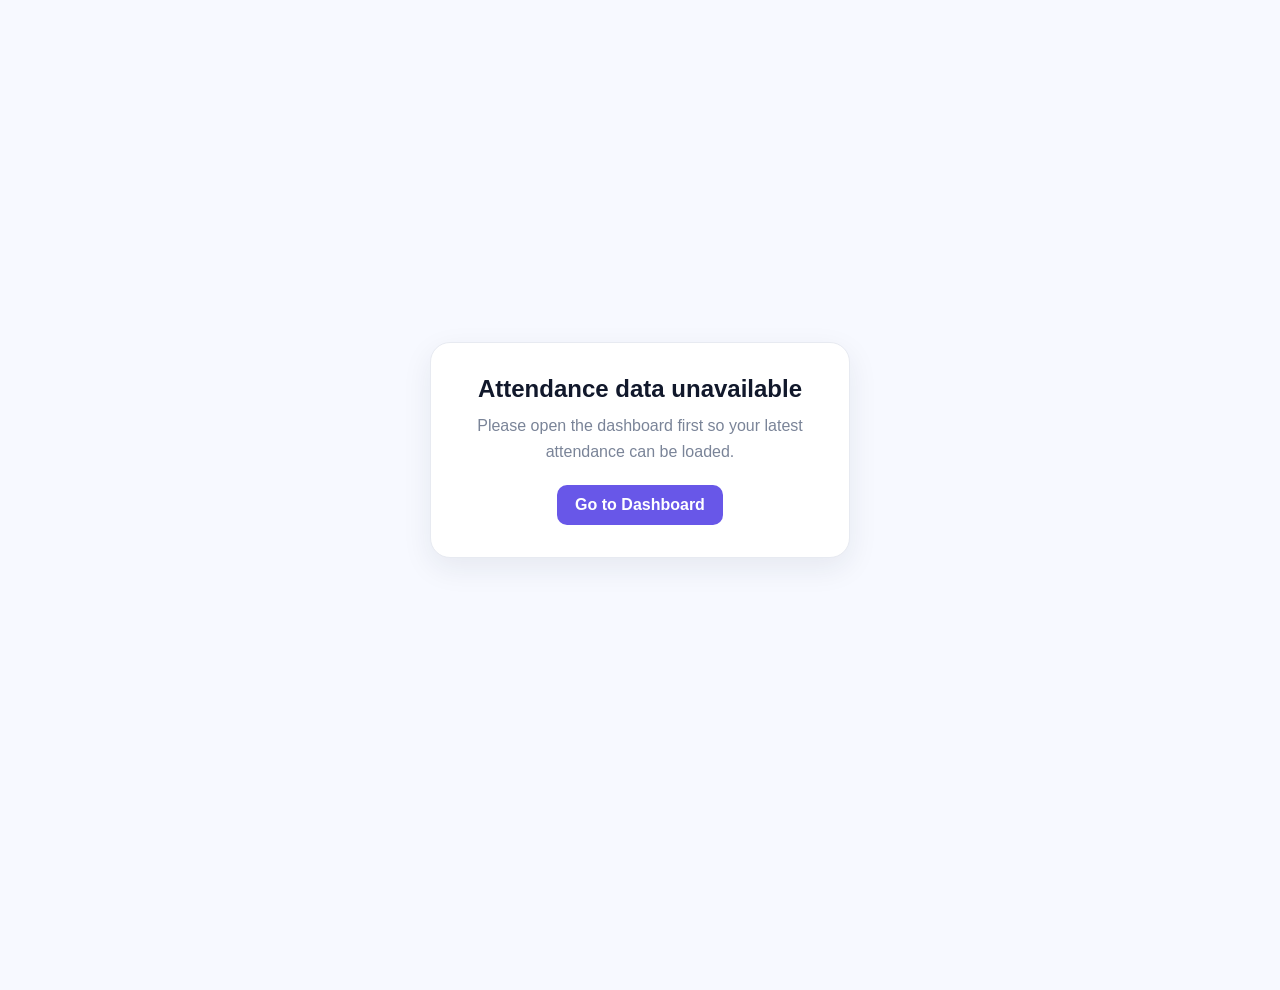
==== frontend/calculator.html @ 7260fb50 "Initial commit - SCCE Attendance" ====
<!DOCTYPE html>
<html lang="en">

<head>

    <meta charset="UTF-8">

    <meta
        name="viewport"
        content="width=device-width, initial-scale=1.0"
    >

    <title>Attendance Calculator | SCCE</title>

    <link
        rel="stylesheet"
        href="./css/calculator.css"
    >

</head>


<body>

    <div class="calculator-page">


        <!-- ==========================================
             HEADER
        =========================================== -->

        <header class="topbar">

            <div class="brand">

                <div class="brand-icon">
                    🎓
                </div>

                <div>

                    <div class="brand-name">
                        SCCE
                    </div>

                    <div class="brand-subtitle">
                        Attendance
                    </div>

                </div>

            </div>


            <div class="student-mini">

                <div class="avatar">
                    V
                </div>

                <div>

                    <strong id="studentName">
                        Student
                    </strong>

                    <small id="hallTicket">
                        ---
                    </small>

                </div>

            </div>

        </header>


        <!-- ==========================================
             MAIN
        =========================================== -->

        <main class="content">


            <!-- ======================================
                 PAGE HEADING
            ======================================= -->

            <section class="page-heading">

                <div class="calculator-icon">
                    🧮
                </div>

                <div>

                    <h1>
                        Attendance Calculator
                    </h1>

                    <p>
                        See how your attendance changes.
                    </p>

                </div>

            </section>


            <!-- ======================================
                 TARGET
            ======================================= -->

            <section class="card target-card">

                <div class="section-icon purple">
                    🎯
                </div>

                <div class="section-content">

                    <h2>
                        Choose your target attendance
                    </h2>

                    <p>
                        I want to maintain at least
                    </p>

                    <select id="targetSelect">

                        <option value="65">
                            65% — Minimum required
                        </option>

                        <option value="70">
                            70%
                        </option>

                        <option value="75">
                            75%
                        </option>

                        <option value="80">
                            80%
                        </option>

                        <option value="85">
                            85%
                        </option>

                        <option value="90">
                            90%
                        </option>

                    </select>

                </div>

            </section>


            <!-- ======================================
                 CURRENT ATTENDANCE
            ======================================= -->

            <section class="card current-card">

                <div class="percentage-circle">

                    <div>

                        <strong id="currentPercentage">
                            0%
                        </strong>

                        <span>
                            Current<br>
                            Attendance
                        </span>

                    </div>

                </div>


                <div class="current-info">

                    <div class="stat-box green-box">

                        <strong id="attendedCount">
                            0
                        </strong>

                        <span>
                            Classes Attended
                        </span>

                    </div>


                    <div class="stat-box purple-box">

                        <strong id="conductedCount">
                            0
                        </strong>

                        <span>
                            Total Conducted
                        </span>

                    </div>


                    <div
                        class="status-box"
                        id="targetStatus"
                    >
                        Checking...
                    </div>

                </div>

            </section>


            <!-- ======================================
                 TARGET RESULT
            ======================================= -->

            <section class="card target-result-card">

                <div class="section-icon orange">
                    🚩
                </div>

                <div class="target-result-content">

                    <h2>
                        Classes needed to reach target
                    </h2>

                    <p>
                        How many more classes do you need
                        to attend?
                    </p>

                    <div
                        class="big-result"
                        id="classesNeeded"
                    >
                        0 classes
                    </div>

                    <div
                        class="result-message"
                        id="targetMessage"
                    >
                        ---
                    </div>

                </div>

            </section>


            <!-- ======================================
                 WHAT IF ATTEND
            ======================================= -->

            <section class="card scenario-card attend-card">

                <div class="scenario-header">

                    <div class="section-icon green">
                        ↗
                    </div>

                    <div>

                        <h2>
                            What if I attend?
                        </h2>

                        <p>
                            See your new attendance.
                        </p>

                    </div>

                </div>


                <div class="scenario-body">

                    <div class="select-area">

                        <label>
                            Upcoming classes
                        </label>

                        <select id="attendSelect">

                            <option value="1">
                                1
                            </option>

                            <option value="2">
                                2
                            </option>

                            <option
                                value="3"
                                selected
                            >
                                3
                            </option>

                            <option value="4">
                                4
                            </option>

                            <option value="5">
                                5
                            </option>

                            <option value="6">
                                6
                            </option>

                            <option value="7">
                                7
                            </option>

                            <option value="8">
                                8
                            </option>

                            <option value="9">
                                9
                            </option>

                            <option value="10">
                                10
                            </option>

                        </select>

                        <span>
                            classes
                        </span>

                    </div>


                    <div class="scenario-result green-result">

                        <span>
                            Your new attendance
                        </span>

                        <strong id="attendResult">
                            0%
                        </strong>

                        <small id="attendChange">
                            +0%
                        </small>

                    </div>

                </div>

            </section>


            <!-- ======================================
                 WHAT IF MISS
            ======================================= -->

            <section class="card scenario-card miss-card">

                <div class="scenario-header">

                    <div class="section-icon red">
                        ↘
                    </div>

                    <div>

                        <h2>
                            What if I miss?
                        </h2>

                        <p>
                            See your new attendance.
                        </p>

                    </div>

                </div>


                <div class="scenario-body">

                    <div class="select-area">

                        <label>
                            Upcoming classes
                        </label>

                        <select id="missSelect">

                            <option
                                value="1"
                                selected
                            >
                                1
                            </option>

                            <option value="2">
                                2
                            </option>

                            <option value="3">
                                3
                            </option>

                            <option value="4">
                                4
                            </option>

                            <option value="5">
                                5
                            </option>

                            <option value="6">
                                6
                            </option>

                            <option value="7">
                                7
                            </option>

                            <option value="8">
                                8
                            </option>

                            <option value="9">
                                9
                            </option>

                            <option value="10">
                                10
                            </option>

                        </select>

                        <span>
                            classes
                        </span>

                    </div>


                    <div class="scenario-result red-result">

                        <span>
                            Your new attendance
                        </span>

                        <strong id="missResult">
                            0%
                        </strong>

                        <small id="missChange">
                            -0%
                        </small>

                    </div>

                </div>

            </section>


            <!-- ======================================
                 CUSTOM SCENARIO
            ======================================= -->

            <section class="card custom-card">

                <div class="scenario-header">

                    <div class="section-icon blue">
                        🧮
                    </div>

                    <div>

                        <h2>
                            Custom scenario
                        </h2>

                        <p>
                            Try your own combination.
                        </p>

                    </div>

                </div>


                <div class="custom-controls">

                    <div>

                        <label>
                            Attend
                        </label>

                        <select id="customAttend">

                            <option value="0">
                                0
                            </option>

                            <option value="1">
                                1
                            </option>

                            <option value="2">
                                2
                            </option>

                            <option value="3">
                                3
                            </option>

                            <option value="4">
                                4
                            </option>

                            <option
                                value="5"
                                selected
                            >
                                5
                            </option>

                            <option value="6">
                                6
                            </option>

                            <option value="7">
                                7
                            </option>

                            <option value="8">
                                8
                            </option>

                            <option value="9">
                                9
                            </option>

                            <option value="10">
                                10
                            </option>

                        </select>

                    </div>


                    <div>

                        <label>
                            Miss
                        </label>

                        <select id="customMiss">

                            <option value="0">
                                0
                            </option>

                            <option value="1">
                                1
                            </option>

                            <option
                                value="2"
                                selected
                            >
                                2
                            </option>

                            <option value="3">
                                3
                            </option>

                            <option value="4">
                                4
                            </option>

                            <option value="5">
                                5
                            </option>

                            <option value="6">
                                6
                            </option>

                            <option value="7">
                                7
                            </option>

                            <option value="8">
                                8
                            </option>

                            <option value="9">
                                9
                            </option>

                            <option value="10">
                                10
                            </option>

                        </select>

                    </div>

                </div>


                <div class="custom-result">

                    <span>
                        New attendance
                    </span>

                    <strong id="customResult">
                        0%
                    </strong>

                    <small id="customChange">
                        +0%
                    </small>

                </div>

            </section>


            <!-- ======================================
                 FOOTER MESSAGE
            ======================================= -->

            <div class="calculator-note">

                💡

                <span>
                    Your calculations are based on your
                    current attendance.
                </span>

            </div>


        </main>


        <!-- ==========================================
             STUDENT NAVIGATION
        =========================================== -->

        <nav
            class="bottom-nav"
            aria-label="Student navigation"
        >

            <a href="student.html">

                <span>
                    🏡
                </span>

                Dashboard

            </a>


            <a
                href="calculator.html"
                class="active"
                aria-current="page"
            >

                <span>
                    📊
                </span>

                Calculator

            </a>

        </nav>


    </div>


    <script
        src="./js/calculator.js"
    ></script>


</body>

</html>
---- frontend/css/calculator.css ----
/* =========================================================
   SCCE ATTENDANCE
   CALCULATOR
========================================================= */

* {
    margin: 0;
    padding: 0;
    box-sizing: border-box;
}


:root {

    --bg: #f7f9ff;

    --surface: #ffffff;

    --surface-2: #fafbff;

    --border: #e7eaf1;

    --text: #172033;

    --heading: #11182b;

    --muted: #7a8498;

    --accent: #6857e8;

    --accent-light: #8a7bed;

    --accent-soft: #f0edff;

    --success: #16a875;

    --success-soft: #e9faf3;

    --danger: #dc5964;

    --danger-soft: #fff0f2;

    --orange: #c48727;

    --orange-soft: #fff4dc;

    --blue: #4b7bec;

    --blue-soft: #edf3ff;
}


body {

    min-height: 100vh;

    background:
        radial-gradient(
            circle at 5% 5%,
            rgba(104, 87, 232, 0.07),
            transparent 28%
        ),
        radial-gradient(
            circle at 95% 15%,
            rgba(59, 130, 246, 0.06),
            transparent 28%
        ),
        var(--bg);

    color: var(--text);

    font-family:
        Inter,
        ui-sans-serif,
        system-ui,
        -apple-system,
        BlinkMacSystemFont,
        "Segoe UI",
        sans-serif;

    -webkit-font-smoothing: antialiased;

    padding-bottom: 90px;
}


/* =========================================================
   PAGE
========================================================= */

.calculator-page {

    width: 100%;

    max-width: 1050px;

    margin: auto;

    padding:
        28px
        24px
        40px;
}


/* =========================================================
   TOPBAR
========================================================= */

.topbar {

    display: flex;

    align-items: center;

    justify-content: space-between;

    padding-bottom: 25px;

    border-bottom:
        1px solid var(--border);
}


.brand {

    display: flex;

    align-items: center;

    gap: 12px;
}


.brand-icon {

    width: 40px;
    height: 40px;

    display: flex;

    align-items: center;
    justify-content: center;

    border-radius: 12px;

    background:
        linear-gradient(
            135deg,
            #eeeaff,
            #e5e1ff
        );

    font-size: 19px;

    box-shadow:
        0 6px 18px
        rgba(104, 87, 232, 0.10);
}


.brand-name {

    color: #151b2d;

    font-size: 15px;

    font-weight: 750;
}


.brand-subtitle {

    margin-top: 2px;

    color: #8790a3;

    font-size: 11px;
}


/* =========================================================
   STUDENT
========================================================= */

.student-mini {

    display: flex;

    align-items: center;

    gap: 9px;
}


.student-mini strong {

    display: block;

    color: var(--heading);

    font-size: 13px;
}


.student-mini small {

    display: block;

    margin-top: 2px;

    color: var(--muted);

    font-size: 10px;
}


.avatar {

    width: 36px;
    height: 36px;

    display: flex;

    align-items: center;
    justify-content: center;

    border-radius: 50%;

    background:
        linear-gradient(
            135deg,
            #7565ed,
            #5746d9
        );

    color: white;

    font-size: 13px;

    font-weight: 800;
}


/* =========================================================
   CONTENT
========================================================= */

.content {

    padding-top: 38px;
}


/* =========================================================
   PAGE HEADING
========================================================= */

.page-heading {

    display: flex;

    align-items: center;

    gap: 14px;

    margin-bottom: 25px;
}


.calculator-icon {

    width: 48px;
    height: 48px;

    display: flex;

    align-items: center;
    justify-content: center;

    border-radius: 14px;

    background:
        linear-gradient(
            135deg,
            #7162ed,
            #5c4bd8
        );

    color: white;

    font-size: 22px;

    box-shadow:
        0 10px 25px
        rgba(104, 87, 232, 0.18);
}


.page-heading h1 {

    color: var(--heading);

    font-size: 32px;

    line-height: 1.1;

    letter-spacing: -1.2px;

    font-weight: 850;
}


.page-heading p {

    margin-top: 5px;

    color: var(--muted);

    font-size: 14px;
}


/* =========================================================
   CARD
========================================================= */

.card {

    margin-bottom: 16px;

    padding: 22px;

    background: var(--surface);

    border:
        1px solid var(--border);

    border-radius: 20px;

    box-shadow:
        0 10px 30px
        rgba(25, 35, 65, 0.035);
}


/* =========================================================
   TARGET
========================================================= */

.target-card {

    display: flex;

    gap: 15px;

    background:
        linear-gradient(
            145deg,
            #f1eeff,
            #ffffff 70%
        );

    border-color: #e4dfff;
}


.section-icon {

    width: 40px;
    height: 40px;

    flex-shrink: 0;

    display: flex;

    align-items: center;
    justify-content: center;

    border-radius: 12px;

    font-size: 19px;
}


.section-icon.purple {

    background: var(--accent-soft);

    color: var(--accent);
}


.section-icon.green {

    background: var(--success-soft);

    color: var(--success);
}


.section-icon.red {

    background: var(--danger-soft);

    color: var(--danger);
}


.section-icon.orange {

    background: var(--orange-soft);

    color: var(--orange);
}


.section-icon.blue {

    background: var(--blue-soft);

    color: var(--blue);
}


.section-content {

    flex: 1;
}


.section-content h2,
.scenario-header h2,
.target-result-content h2 {

    color: var(--heading);

    font-size: 17px;

    font-weight: 800;
}


.section-content p,
.scenario-header p,
.target-result-content p {

    margin-top: 5px;

    color: var(--muted);

    font-size: 13px;

    line-height: 1.5;
}


select {

    width: 100%;

    margin-top: 12px;

    padding:
        12px
        14px;

    background: #ffffff;

    color: var(--text);

    border:
        1px solid #dfe3ed;

    border-radius: 11px;

    outline: none;

    font-size: 14px;

    font-weight: 650;

    cursor: pointer;
}


select:focus {

    border-color: var(--accent);

    box-shadow:
        0 0 0 3px
        rgba(104, 87, 232, 0.10);
}


/* =========================================================
   CURRENT
========================================================= */

.current-card {

    display: grid;

    grid-template-columns: 210px 1fr;

    align-items: center;

    gap: 28px;
}


.percentage-circle {

    width: 190px;
    height: 190px;

    margin: auto;

    display: flex;

    align-items: center;
    justify-content: center;

    border-radius: 50%;

    background:
        conic-gradient(
            var(--accent) 0deg,
            #7464ec 246deg,
            #e5e7f0 246deg,
            #e5e7f0 360deg
        );

    position: relative;
}


.percentage-circle::before {

    content: "";

    position: absolute;

    width: 158px;
    height: 158px;

    border-radius: 50%;

    background: white;
}


.percentage-circle > div {

    position: relative;

    z-index: 1;

    text-align: center;
}


.percentage-circle strong {

    display: block;

    color: var(--heading);

    font-size: 34px;

    letter-spacing: -1.5px;

    font-weight: 850;
}


.percentage-circle span {

    display: block;

    margin-top: 4px;

    color: var(--muted);

    font-size: 12px;

    line-height: 1.4;
}


.current-info {

    display: grid;

    grid-template-columns: 1fr 1fr;

    gap: 12px;
}


.stat-box {

    padding: 17px;

    border-radius: 15px;
}


.green-box {

    background: var(--success-soft);
}


.purple-box {

    background: var(--accent-soft);
}


.stat-box strong {

    display: block;

    color: var(--heading);

    font-size: 25px;

    font-weight: 850;
}


.stat-box span {

    display: block;

    margin-top: 3px;

    color: var(--muted);

    font-size: 11px;
}


.status-box {

    grid-column: 1 / -1;

    padding: 15px;

    border-radius: 14px;

    background: var(--success-soft);

    color: #087d58;

    font-size: 13px;

    font-weight: 700;

    text-align: center;
}


/* =========================================================
   TARGET RESULT
========================================================= */

.target-result-card {

    display: flex;

    gap: 15px;

    background:
        linear-gradient(
            145deg,
            #fffaf0,
            #ffffff
        );
}


.target-result-content {

    flex: 1;
}


.big-result {

    margin-top: 15px;

    color: var(--heading);

    font-size: 32px;

    font-weight: 850;

    letter-spacing: -1px;
}


.result-message {

    margin-top: 7px;

    color: var(--success);

    font-size: 13px;

    font-weight: 650;
}


/* =========================================================
   SCENARIOS
========================================================= */

.scenario-header {

    display: flex;

    align-items: center;

    gap: 13px;

    margin-bottom: 17px;
}


.scenario-body {

    display: grid;

    grid-template-columns: 180px 1fr;

    gap: 15px;

    align-items: center;
}


.select-area label {

    display: block;

    color: var(--muted);

    font-size: 11px;

    font-weight: 650;
}


.select-area select {

    margin-top: 7px;
}


.select-area span {

    display: block;

    margin-top: 5px;

    color: var(--muted);

    font-size: 11px;
}


.attend-card {

    background:
        linear-gradient(
            145deg,
            #f4fffb,
            #ffffff
        );

    border-color: #d7f0e6;
}


.miss-card {

    background:
        linear-gradient(
            145deg,
            #fff7f8,
            #ffffff
        );

    border-color: #f5dce0;
}


.scenario-result {

    padding: 18px;

    border-radius: 15px;

    text-align: center;
}


.green-result {

    background: var(--success-soft);
}


.red-result {

    background: var(--danger-soft);
}


.scenario-result span {

    display: block;

    color: var(--muted);

    font-size: 11px;
}


.scenario-result strong {

    display: block;

    margin-top: 4px;

    font-size: 29px;

    font-weight: 850;
}


.green-result strong {

    color: #087d58;
}


.red-result strong {

    color: var(--danger);
}


.scenario-result small {

    display: inline-block;

    margin-top: 5px;

    padding:
        4px
        9px;

    border-radius: 20px;

    font-size: 11px;

    font-weight: 750;
}


.green-result small {

    background: #d5f5e7;

    color: #087d58;
}


.red-result small {

    background: #ffe0e4;

    color: #c83e4b;
}


/* =========================================================
   CUSTOM
========================================================= */

.custom-card {

    background:
        linear-gradient(
            145deg,
            #f8faff,
            #ffffff
        );
}


.custom-controls {

    display: grid;

    grid-template-columns: 1fr 1fr;

    gap: 12px;
}


.custom-controls label {

    display: block;

    color: var(--muted);

    font-size: 11px;

    font-weight: 650;
}


.custom-controls select {

    margin-top: 7px;
}


.custom-result {

    margin-top: 15px;

    padding: 17px;

    background: var(--accent-soft);

    border-radius: 15px;

    text-align: center;
}


.custom-result span {

    display: block;

    color: var(--muted);

    font-size: 11px;
}


.custom-result strong {

    display: inline-block;

    margin-top: 3px;

    color: var(--heading);

    font-size: 30px;

    font-weight: 850;
}


.custom-result small {

    margin-left: 8px;

    color: var(--success);

    font-size: 12px;

    font-weight: 750;
}


/* =========================================================
   NOTE
========================================================= */

.calculator-note {

    display: flex;

    align-items: center;

    justify-content: center;

    gap: 8px;

    margin-top: 25px;

    padding: 14px;

    background: var(--accent-soft);

    border-radius: 14px;

    color: #7770c9;

    font-size: 11px;

    text-align: center;
}


/* =========================================================
   BOTTOM NAV
========================================================= */

.bottom-nav {

    position: fixed;

    left: 50%;

    bottom: 12px;

    transform: translateX(-50%);

    width: min(
        calc(100% - 24px),
        600px
    );

    display: grid;

    grid-template-columns:
        repeat(2, 1fr);

    padding: 7px;

    background:
        rgba(255, 255, 255, 0.94);

    border:
        1px solid var(--border);

    border-radius: 18px;

    box-shadow:
        0 12px 35px
        rgba(25, 35, 65, 0.12);

    backdrop-filter: blur(12px);

    z-index: 100;
}


.bottom-nav a {

    display: flex;

    flex-direction: column;

    align-items: center;

    justify-content: center;

    gap: 3px;

    min-height: 50px;

    border-radius: 12px;

    color: #7d8799;

    text-decoration: none;

    font-size: 9px;

    font-weight: 650;
}


.bottom-nav a span {

    font-size: 18px;
}


.bottom-nav a.active {

    background: var(--accent-soft);

    color: var(--accent);
}


/* =========================================================
   MOBILE
========================================================= */

@media (max-width: 700px) {

    .calculator-page {

        padding:
            20px
            16px
            95px;
    }


    .content {

        padding-top: 30px;
    }


    .page-heading h1 {

        font-size: 28px;
    }


    .current-card {

        grid-template-columns: 1fr;

        gap: 20px;
    }


    .percentage-circle {

        width: 170px;
        height: 170px;
    }


    .percentage-circle::before {

        width: 142px;
        height: 142px;
    }


    .current-info {

        width: 100%;
    }


    .scenario-body {

        grid-template-columns: 1fr;

    }


    .scenario-result {

        width: 100%;
    }

}


/* =========================================================
   SMALL MOBILE
========================================================= */

@media (max-width: 430px) {

    .calculator-page {

        padding:
            18px
            14px
            95px;
    }


    .topbar {

        padding-bottom: 20px;
    }


    .brand-icon {

        width: 37px;
        height: 37px;

        border-radius: 10px;

        font-size: 17px;
    }


    .brand-name {

        font-size: 14px;
    }


    .student-mini strong {

        font-size: 12px;
    }


    .student-mini small {

        font-size: 9px;
    }


    .avatar {

        width: 33px;
        height: 33px;

        font-size: 12px;
    }


    .content {

        padding-top: 26px;
    }


    .page-heading {

        gap: 11px;

        margin-bottom: 20px;
    }


    .calculator-icon {

        width: 42px;
        height: 42px;

        font-size: 19px;
    }


    .page-heading h1 {

        font-size: 25px;

        letter-spacing: -0.8px;
    }


    .page-heading p {

        font-size: 12px;
    }


    .card {

        padding: 18px;

        border-radius: 18px;
    }


    .current-info {

        grid-template-columns: 1fr 1fr;
    }


    .stat-box {

        padding: 14px;
    }


    .stat-box strong {

        font-size: 22px;
    }


    .big-result {

        font-size: 28px;
    }


    .custom-controls {

        grid-template-columns: 1fr 1fr;
    }


    .bottom-nav {

        bottom: 9px;

        width:
            calc(100% - 18px);

        border-radius: 16px;
    }

}
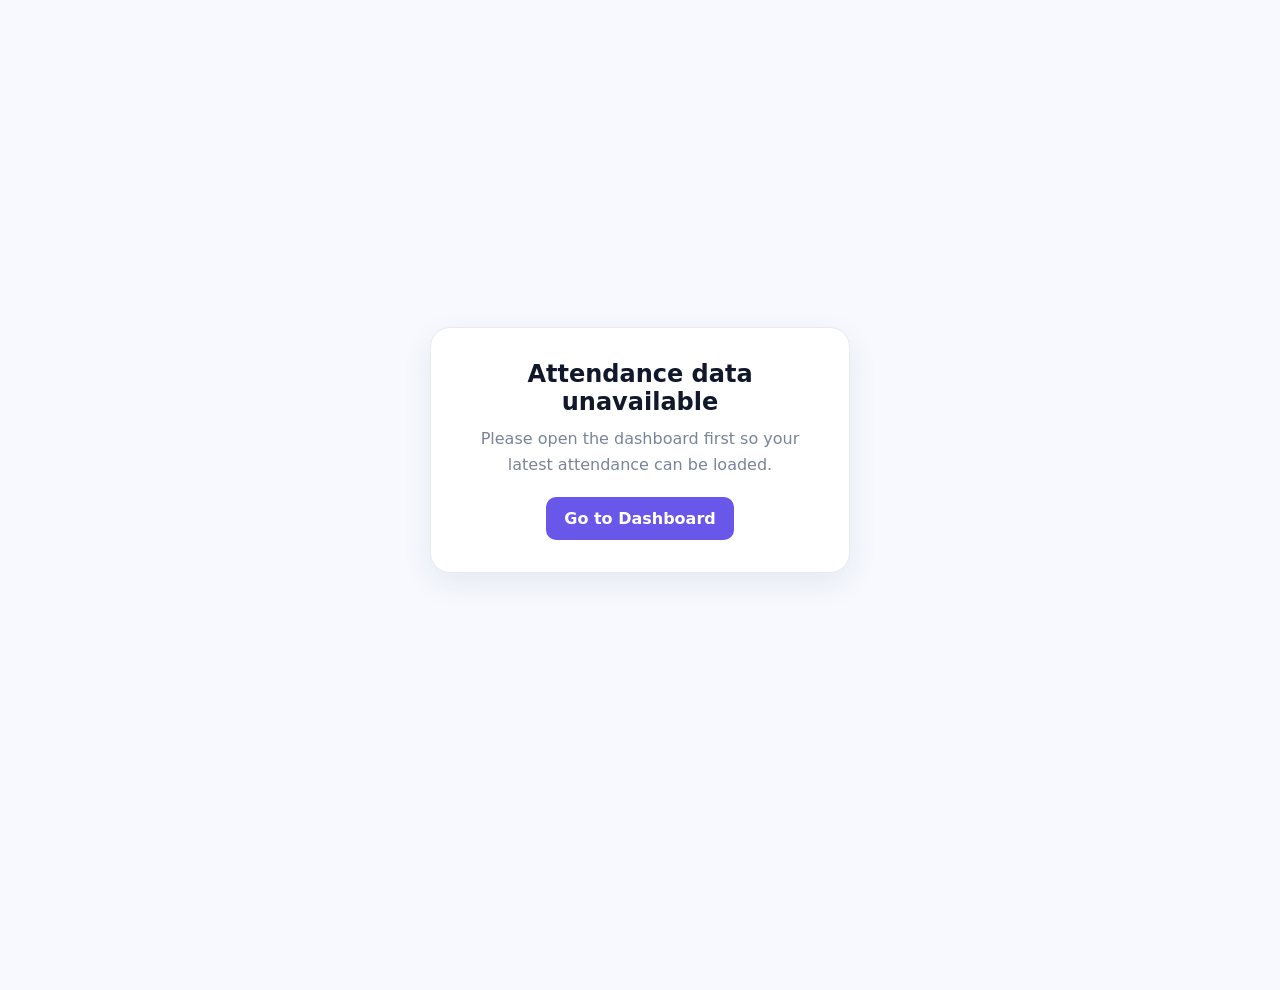
==== commit 5cdfec4e: "Prepare production SEO and PWA" ====
--- a/frontend/calculator.html
+++ b/frontend/calculator.html
@@ -4,18 +4,12 @@
 <head>
 
     <meta charset="UTF-8">
-
-    <meta
-        name="viewport"
-        content="width=device-width, initial-scale=1.0"
-    >
+    <meta name="viewport" content="width=device-width, initial-scale=1.0, viewport-fit=cover">
+    <meta name="theme-color" content="#f7f9ff">
 
     <title>Attendance Calculator | SCCE</title>
 
-    <link
-        rel="stylesheet"
-        href="./css/calculator.css"
-    >
+    <link rel="stylesheet" href="./css/calculator.css">
 
 </head>
 
@@ -24,50 +18,28 @@
 
     <div class="calculator-page">
 
-
-        <!-- ==========================================
-             HEADER
-        =========================================== -->
+        <!-- HEADER -->
 
         <header class="topbar">
 
             <div class="brand">
 
-                <div class="brand-icon">
-                    🎓
-                </div>
+                <div class="brand-icon" aria-hidden="true">🎓</div>
 
                 <div>
-
-                    <div class="brand-name">
-                        SCCE
-                    </div>
-
-                    <div class="brand-subtitle">
-                        Attendance
-                    </div>
-
+                    <div class="brand-name">SCCE</div>
+                    <div class="brand-subtitle">Attendance</div>
                 </div>
 
             </div>
 
-
             <div class="student-mini">
 
-                <div class="avatar">
-                    V
-                </div>
+                <div class="avatar" id="avatar" aria-hidden="true">S</div>
 
                 <div>
-
-                    <strong id="studentName">
-                        Student
-                    </strong>
-
-                    <small id="hallTicket">
-                        ---
-                    </small>
-
+                    <strong id="studentName">Student</strong>
+                    <small id="hallTicket">---</small>
                 </div>
 
             </div>
@@ -75,84 +47,41 @@
         </header>
 
 
-        <!-- ==========================================
-             MAIN
-        =========================================== -->
-
         <main class="content">
 
-
-            <!-- ======================================
-                 PAGE HEADING
-            ======================================= -->
+            <!-- PAGE HEADING -->
 
             <section class="page-heading">
 
-                <div class="calculator-icon">
-                    🧮
-                </div>
+                <div class="calculator-icon" aria-hidden="true">🧮</div>
 
                 <div>
-
-                    <h1>
-                        Attendance Calculator
-                    </h1>
-
-                    <p>
-                        See how your attendance changes.
-                    </p>
-
-                </div>
-
-            </section>
-
-
-            <!-- ======================================
-                 TARGET
-            ======================================= -->
+                    <h1>Attendance Calculator</h1>
+                    <p>See how your attendance changes.</p>
+                </div>
+
+            </section>
+
+
+            <!-- TARGET -->
 
             <section class="card target-card">
 
-                <div class="section-icon purple">
-                    🎯
-                </div>
+                <div class="section-icon purple" aria-hidden="true">🎯</div>
 
                 <div class="section-content">
 
-                    <h2>
-                        Choose your target attendance
-                    </h2>
-
-                    <p>
-                        I want to maintain at least
-                    </p>
-
-                    <select id="targetSelect">
-
-                        <option value="65">
-                            65% — Minimum required
-                        </option>
-
-                        <option value="70">
-                            70%
-                        </option>
-
-                        <option value="75">
-                            75%
-                        </option>
-
-                        <option value="80">
-                            80%
-                        </option>
-
-                        <option value="85">
-                            85%
-                        </option>
-
-                        <option value="90">
-                            90%
-                        </option>
-
+                    <h2>Choose your target attendance</h2>
+
+                    <p>I want to maintain at least</p>
+
+                    <select id="targetSelect" aria-label="Target attendance">
+                        <option value="65">65% — Minimum required</option>
+                        <option value="70">70%</option>
+                        <option value="75">75%</option>
+                        <option value="80">80%</option>
+                        <option value="85">85%</option>
+                        <option value="90">90%</option>
                     </select>
 
                 </div>
@@ -160,62 +89,32 @@
             </section>
 
 
-            <!-- ======================================
-                 CURRENT ATTENDANCE
-            ======================================= -->
+            <!-- CURRENT ATTENDANCE -->
 
             <section class="card current-card">
 
-                <div class="percentage-circle">
-
-                    <div>
-
-                        <strong id="currentPercentage">
-                            0%
-                        </strong>
-
-                        <span>
-                            Current<br>
-                            Attendance
-                        </span>
-
-                    </div>
-
-                </div>
-
+                <div class="percentage-circle" id="percentageCircle">
+
+                    <div>
+                        <strong id="currentPercentage">0%</strong>
+                        <span>Current<br>Attendance</span>
+                    </div>
+
+                </div>
 
                 <div class="current-info">
 
                     <div class="stat-box green-box">
-
-                        <strong id="attendedCount">
-                            0
-                        </strong>
-
-                        <span>
-                            Classes Attended
-                        </span>
-
-                    </div>
-
+                        <strong id="attendedCount">0</strong>
+                        <span>Classes Attended</span>
+                    </div>
 
                     <div class="stat-box purple-box">
-
-                        <strong id="conductedCount">
-                            0
-                        </strong>
-
-                        <span>
-                            Total Conducted
-                        </span>
-
-                    </div>
-
-
-                    <div
-                        class="status-box"
-                        id="targetStatus"
-                    >
+                        <strong id="conductedCount">0</strong>
+                        <span>Total Conducted</span>
+                    </div>
+
+                    <div class="status-box" id="targetStatus" aria-live="polite">
                         Checking...
                     </div>
 
@@ -224,499 +123,233 @@
             </section>
 
 
-            <!-- ======================================
-                 TARGET RESULT
-            ======================================= -->
+            <!-- TARGET RESULT -->
 
             <section class="card target-result-card">
 
-                <div class="section-icon orange">
-                    🚩
-                </div>
+                <div class="section-icon orange" aria-hidden="true">🚩</div>
 
                 <div class="target-result-content">
 
-                    <h2>
-                        Classes needed to reach target
-                    </h2>
-
-                    <p>
-                        How many more classes do you need
-                        to attend?
-                    </p>
-
-                    <div
-                        class="big-result"
-                        id="classesNeeded"
-                    >
+                    <h2>Classes needed to reach target</h2>
+
+                    <p>How many more classes do you need to attend?</p>
+
+                    <div class="big-result" id="classesNeeded" aria-live="polite">
                         0 classes
                     </div>
 
-                    <div
-                        class="result-message"
-                        id="targetMessage"
-                    >
-                        ---
-                    </div>
-
-                </div>
-
-            </section>
-
-
-            <!-- ======================================
-                 WHAT IF ATTEND
-            ======================================= -->
+                    <div class="result-message" id="targetMessage">---</div>
+
+                </div>
+
+            </section>
+
+
+            <!-- WHAT IF ATTEND -->
 
             <section class="card scenario-card attend-card">
 
                 <div class="scenario-header">
 
-                    <div class="section-icon green">
-                        ↗
-                    </div>
-
-                    <div>
-
-                        <h2>
-                            What if I attend?
-                        </h2>
-
-                        <p>
-                            See your new attendance.
-                        </p>
-
-                    </div>
-
-                </div>
-
+                    <div class="section-icon green" aria-hidden="true">↗</div>
+
+                    <div>
+                        <h2>What if I attend?</h2>
+                        <p>See your new attendance.</p>
+                    </div>
+
+                </div>
 
                 <div class="scenario-body">
 
                     <div class="select-area">
 
-                        <label>
-                            Upcoming classes
-                        </label>
+                        <label for="attendSelect">Upcoming classes</label>
 
                         <select id="attendSelect">
-
-                            <option value="1">
-                                1
-                            </option>
-
-                            <option value="2">
-                                2
-                            </option>
-
-                            <option
-                                value="3"
-                                selected
-                            >
-                                3
-                            </option>
-
-                            <option value="4">
-                                4
-                            </option>
-
-                            <option value="5">
-                                5
-                            </option>
-
-                            <option value="6">
-                                6
-                            </option>
-
-                            <option value="7">
-                                7
-                            </option>
-
-                            <option value="8">
-                                8
-                            </option>
-
-                            <option value="9">
-                                9
-                            </option>
-
-                            <option value="10">
-                                10
-                            </option>
-
+                            <option value="1">1</option>
+                            <option value="2">2</option>
+                            <option value="3" selected>3</option>
+                            <option value="4">4</option>
+                            <option value="5">5</option>
+                            <option value="6">6</option>
+                            <option value="7">7</option>
+                            <option value="8">8</option>
+                            <option value="9">9</option>
+                            <option value="10">10</option>
                         </select>
 
-                        <span>
-                            classes
-                        </span>
-
-                    </div>
-
+                        <span>classes</span>
+
+                    </div>
 
                     <div class="scenario-result green-result">
 
-                        <span>
-                            Your new attendance
-                        </span>
-
-                        <strong id="attendResult">
-                            0%
-                        </strong>
-
-                        <small id="attendChange">
-                            +0%
-                        </small>
-
-                    </div>
-
-                </div>
-
-            </section>
-
-
-            <!-- ======================================
-                 WHAT IF MISS
-            ======================================= -->
+                        <span>Your new attendance</span>
+
+                        <strong id="attendResult" aria-live="polite">0%</strong>
+
+                        <small id="attendChange">+0%</small>
+
+                    </div>
+
+                </div>
+
+            </section>
+
+
+            <!-- WHAT IF MISS -->
 
             <section class="card scenario-card miss-card">
 
                 <div class="scenario-header">
 
-                    <div class="section-icon red">
-                        ↘
-                    </div>
-
-                    <div>
-
-                        <h2>
-                            What if I miss?
-                        </h2>
-
-                        <p>
-                            See your new attendance.
-                        </p>
-
-                    </div>
-
-                </div>
-
+                    <div class="section-icon red" aria-hidden="true">↘</div>
+
+                    <div>
+                        <h2>What if I miss?</h2>
+                        <p>See your new attendance.</p>
+                    </div>
+
+                </div>
 
                 <div class="scenario-body">
 
                     <div class="select-area">
 
-                        <label>
-                            Upcoming classes
-                        </label>
+                        <label for="missSelect">Upcoming classes</label>
 
                         <select id="missSelect">
-
-                            <option
-                                value="1"
-                                selected
-                            >
-                                1
-                            </option>
-
-                            <option value="2">
-                                2
-                            </option>
-
-                            <option value="3">
-                                3
-                            </option>
-
-                            <option value="4">
-                                4
-                            </option>
-
-                            <option value="5">
-                                5
-                            </option>
-
-                            <option value="6">
-                                6
-                            </option>
-
-                            <option value="7">
-                                7
-                            </option>
-
-                            <option value="8">
-                                8
-                            </option>
-
-                            <option value="9">
-                                9
-                            </option>
-
-                            <option value="10">
-                                10
-                            </option>
-
+                            <option value="1" selected>1</option>
+                            <option value="2">2</option>
+                            <option value="3">3</option>
+                            <option value="4">4</option>
+                            <option value="5">5</option>
+                            <option value="6">6</option>
+                            <option value="7">7</option>
+                            <option value="8">8</option>
+                            <option value="9">9</option>
+                            <option value="10">10</option>
                         </select>
 
-                        <span>
-                            classes
-                        </span>
-
-                    </div>
-
+                        <span>classes</span>
+
+                    </div>
 
                     <div class="scenario-result red-result">
 
-                        <span>
-                            Your new attendance
-                        </span>
-
-                        <strong id="missResult">
-                            0%
-                        </strong>
-
-                        <small id="missChange">
-                            -0%
-                        </small>
-
-                    </div>
-
-                </div>
-
-            </section>
-
-
-            <!-- ======================================
-                 CUSTOM SCENARIO
-            ======================================= -->
+                        <span>Your new attendance</span>
+
+                        <strong id="missResult" aria-live="polite">0%</strong>
+
+                        <small id="missChange">-0%</small>
+
+                    </div>
+
+                </div>
+
+            </section>
+
+
+            <!-- CUSTOM SCENARIO -->
 
             <section class="card custom-card">
 
                 <div class="scenario-header">
 
-                    <div class="section-icon blue">
-                        🧮
-                    </div>
-
-                    <div>
-
-                        <h2>
-                            Custom scenario
-                        </h2>
-
-                        <p>
-                            Try your own combination.
-                        </p>
-
-                    </div>
-
-                </div>
-
+                    <div class="section-icon blue" aria-hidden="true">🧮</div>
+
+                    <div>
+                        <h2>Custom scenario</h2>
+                        <p>Try your own combination.</p>
+                    </div>
+
+                </div>
 
                 <div class="custom-controls">
 
                     <div>
-
-                        <label>
-                            Attend
-                        </label>
-
+                        <label for="customAttend">Attend</label>
                         <select id="customAttend">
-
-                            <option value="0">
-                                0
-                            </option>
-
-                            <option value="1">
-                                1
-                            </option>
-
-                            <option value="2">
-                                2
-                            </option>
-
-                            <option value="3">
-                                3
-                            </option>
-
-                            <option value="4">
-                                4
-                            </option>
-
-                            <option
-                                value="5"
-                                selected
-                            >
-                                5
-                            </option>
-
-                            <option value="6">
-                                6
-                            </option>
-
-                            <option value="7">
-                                7
-                            </option>
-
-                            <option value="8">
-                                8
-                            </option>
-
-                            <option value="9">
-                                9
-                            </option>
-
-                            <option value="10">
-                                10
-                            </option>
-
+                            <option value="0">0</option>
+                            <option value="1">1</option>
+                            <option value="2">2</option>
+                            <option value="3">3</option>
+                            <option value="4">4</option>
+                            <option value="5" selected>5</option>
+                            <option value="6">6</option>
+                            <option value="7">7</option>
+                            <option value="8">8</option>
+                            <option value="9">9</option>
+                            <option value="10">10</option>
                         </select>
-
-                    </div>
-
-
-                    <div>
-
-                        <label>
-                            Miss
-                        </label>
-
+                    </div>
+
+                    <div>
+                        <label for="customMiss">Miss</label>
                         <select id="customMiss">
-
-                            <option value="0">
-                                0
-                            </option>
-
-                            <option value="1">
-                                1
-                            </option>
-
-                            <option
-                                value="2"
-                                selected
-                            >
-                                2
-                            </option>
-
-                            <option value="3">
-                                3
-                            </option>
-
-                            <option value="4">
-                                4
-                            </option>
-
-                            <option value="5">
-                                5
-                            </option>
-
-                            <option value="6">
-                                6
-                            </option>
-
-                            <option value="7">
-                                7
-                            </option>
-
-                            <option value="8">
-                                8
-                            </option>
-
-                            <option value="9">
-                                9
-                            </option>
-
-                            <option value="10">
-                                10
-                            </option>
-
+                            <option value="0">0</option>
+                            <option value="1">1</option>
+                            <option value="2" selected>2</option>
+                            <option value="3">3</option>
+                            <option value="4">4</option>
+                            <option value="5">5</option>
+                            <option value="6">6</option>
+                            <option value="7">7</option>
+                            <option value="8">8</option>
+                            <option value="9">9</option>
+                            <option value="10">10</option>
                         </select>
-
-                    </div>
-
-                </div>
-
+                    </div>
+
+                </div>
 
                 <div class="custom-result">
 
-                    <span>
-                        New attendance
-                    </span>
-
-                    <strong id="customResult">
-                        0%
-                    </strong>
-
-                    <small id="customChange">
-                        +0%
-                    </small>
-
-                </div>
-
-            </section>
-
-
-            <!-- ======================================
-                 FOOTER MESSAGE
-            ======================================= -->
+                    <span>New attendance</span>
+
+                    <strong id="customResult" aria-live="polite">0%</strong>
+
+                    <small id="customChange">+0%</small>
+
+                </div>
+
+            </section>
+
+
+            <!-- FOOTER MESSAGE -->
 
             <div class="calculator-note">
 
-                💡
-
-                <span>
-                    Your calculations are based on your
-                    current attendance.
-                </span>
+                <span aria-hidden="true">💡</span>
+
+                <span>Your calculations are based on your current attendance.</span>
 
             </div>
 
-
         </main>
 
 
-        <!-- ==========================================
-             STUDENT NAVIGATION
-        =========================================== -->
-
-        <nav
-            class="bottom-nav"
-            aria-label="Student navigation"
-        >
+        <!-- STUDENT NAVIGATION -->
+
+        <nav class="bottom-nav" aria-label="Student navigation">
 
             <a href="student.html">
-
-                <span>
-                    🏡
-                </span>
-
+                <span aria-hidden="true">🏡</span>
                 Dashboard
-
             </a>
 
-
-            <a
-                href="calculator.html"
-                class="active"
-                aria-current="page"
-            >
-
-                <span>
-                    📊
-                </span>
-
+            <a href="calculator.html" class="active" aria-current="page">
+                <span aria-hidden="true">📊</span>
                 Calculator
-
             </a>
 
         </nav>
 
-
     </div>
 
-
-    <script
-        src="./js/calculator.js"
-    ></script>
-
+    <script src="./js/calculator.js"></script>
 
 </body>
 
--- a/frontend/css/calculator.css
+++ b/frontend/css/calculator.css
@@ -476,7 +476,7 @@
 
     outline: none;
 
-    font-size: 14px;
+    font-size: 16px;
 
     font-weight: 650;
 
